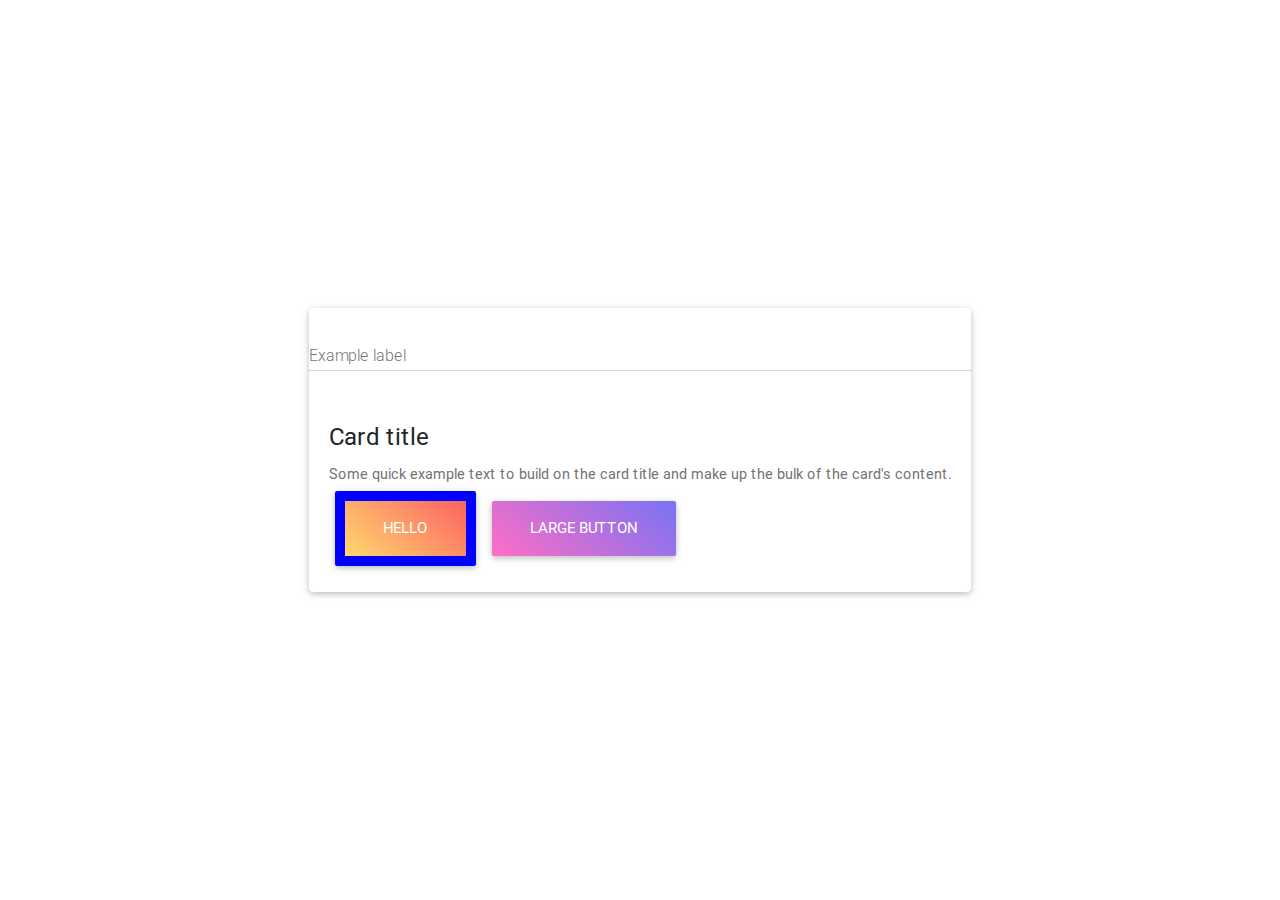
==== client/index.html @ 45e61799 "added mdbootstrap library resources" ====
<!DOCTYPE html>
<html lang="en">
  <head>
    <meta charset="utf-8" />
    <meta
      name="viewport"
      content="width=device-width, initial-scale=1, shrink-to-fit=no"
    />
    <meta http-equiv="x-ua-compatible" content="ie=edge" />
    <title>Material Design Bootstrap</title>
    <!-- Font Awesome -->
    <link
      rel="stylesheet"
      href="https://use.fontawesome.com/releases/v5.7.0/css/all.css"
    />
    <!-- Bootstrap core CSS -->
    <link href="css/bootstrap.min.css" rel="stylesheet" />
    <!-- Material Design Bootstrap -->
    <link href="css/mdb.min.css" rel="stylesheet" />
    <!-- Your custom styles (optional) -->
    <link href="index.css" rel="stylesheet" />
  </head>

  <body>
    <!-- Start your project here-->
    <div style="height: 100vh">
      <div class="flex-center flex-column">
        <div class="card">
          <div class="md-form">
            <input type="text" id="form1" class="form-control" />
            <label for="form1">Example label</label>
          </div>

          <!-- Card content -->
          <div class="card-body">
            <!-- Title -->
            <h4 class="card-title"><a>Card title</a></h4>
            <!-- Text -->
            <p class="card-text">
              Some quick example text to build on the card title and make up the
              bulk of the card's content.
            </p>
            <!-- Button -->
            <a href="#" class="btn peach-gradient btn-lg someclass">Hello</a>
            <button type="button" class="btn purple-gradient btn-lg">
              Large button
            </button>
          </div>
        </div>
      </div>
    </div>
    <!-- /Start your project here-->

    <!-- SCRIPTS -->
    <!-- JQuery -->
    <script type="text/javascript" src="js/jquery-3.3.1.min.js"></script>
    <!-- Bootstrap tooltips -->
    <script type="text/javascript" src="js/popper.min.js"></script>
    <!-- Bootstrap core JavaScript -->
    <script type="text/javascript" src="js/bootstrap.min.js"></script>
    <!-- MDB core JavaScript -->
    <script type="text/javascript" src="js/mdb.js"></script>
  </body>
</html>
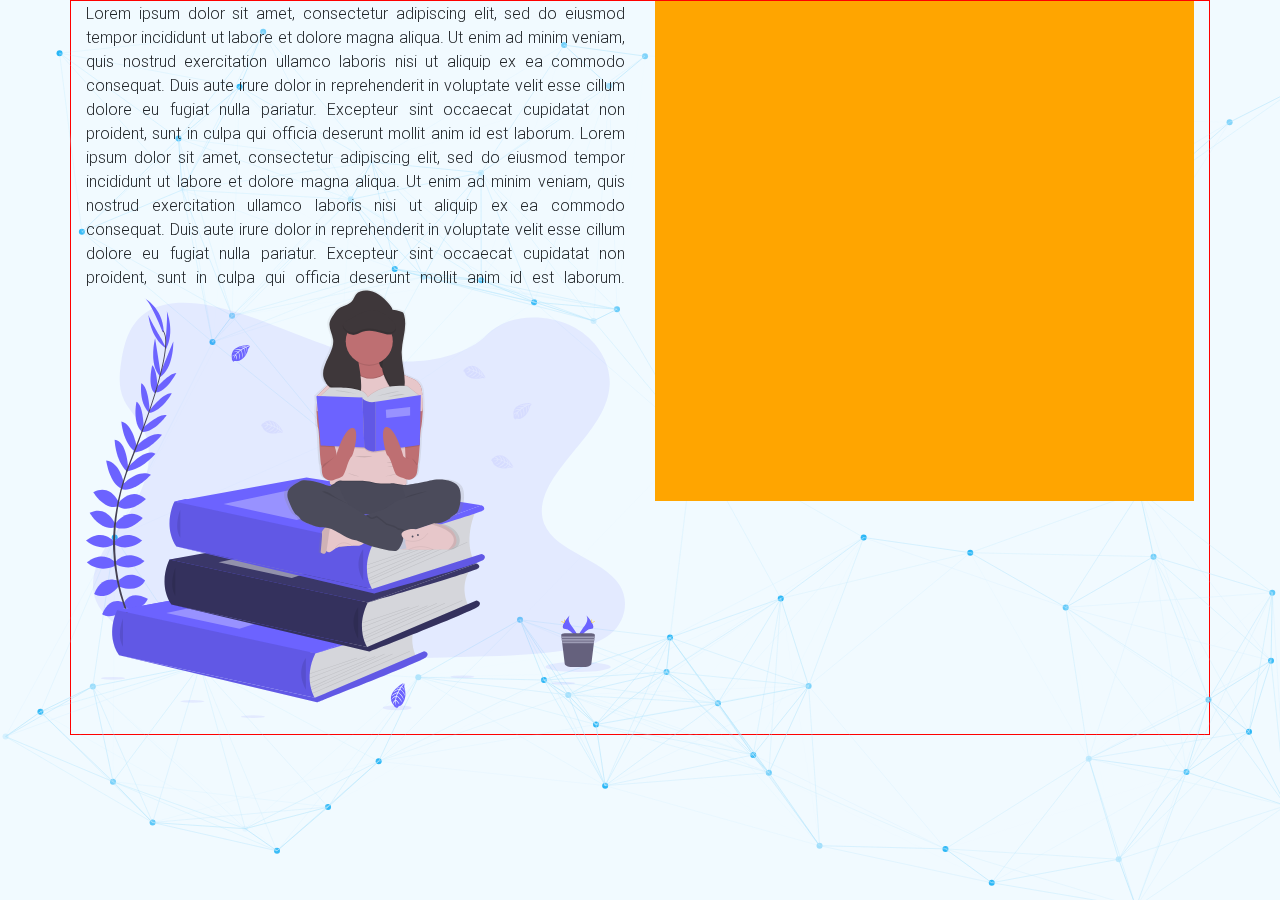
==== commit 6d4034e2: "staged, login page" ====
--- a/client/index.html
+++ b/client/index.html
@@ -22,34 +22,75 @@
   </head>
 
   <body>
-    <!-- Start your project here-->
-    <div style="height: 100vh">
-      <div class="flex-center flex-column">
-        <div class="card">
-          <div class="md-form">
-            <input type="text" id="form1" class="form-control" />
-            <label for="form1">Example label</label>
-          </div>
+    <canvas id="nokey" width="800" height="800">
+      Your Browser Don't Support Canvas, Please Download Chrome ^_^``
+    </canvas>
+    <!-- <header>
+      <nav
+        class="navbar fixed-top navbar-expand-lg navbar-dark scrolling-navbar"
+      >
+        <a class="navbar-brand" href="#"><strong>Navbar</strong></a>
+        <button
+          class="navbar-toggler"
+          type="button"
+          data-toggle="collapse"
+          data-target="#navbarSupportedContent"
+          aria-controls="navbarSupportedContent"
+          aria-expanded="false"
+          aria-label="Toggle navigation"
+        >
+          <span class="navbar-toggler-icon"></span>
+        </button>
+        <div class="collapse navbar-collapse" id="navbarSupportedContent">
+          <ul class="navbar-nav mr-auto">
+            <li class="nav-item active">
+              <a class="nav-link" href="#"
+                >Home <span class="sr-only">(current)</span></a
+              >
+            </li>
+            <li class="nav-item">
+              <a class="nav-link" href="#">Link</a>
+            </li>
+            <li class="nav-item">
+              <a class="nav-link" href="#">Profile</a>
+            </li>
+          </ul>
+        </div>
+      </nav>
+    </header> -->
 
-          <!-- Card content -->
-          <div class="card-body">
-            <!-- Title -->
-            <h4 class="card-title"><a>Card title</a></h4>
-            <!-- Text -->
-            <p class="card-text">
-              Some quick example text to build on the card title and make up the
-              bulk of the card's content.
-            </p>
-            <!-- Button -->
-            <a href="#" class="btn peach-gradient btn-lg someclass">Hello</a>
-            <button type="button" class="btn purple-gradient btn-lg">
-              Large button
-            </button>
-          </div>
+    <!--Main Layout-->
+
+    <div class="container my-container">
+      <div class="row">
+        <div class="col-md-6 bb">
+          <p align="justify">
+            Lorem ipsum dolor sit amet, consectetur adipiscing elit, sed do
+            eiusmod tempor incididunt ut labore et dolore magna aliqua. Ut enim
+            ad minim veniam, quis nostrud exercitation ullamco laboris nisi ut
+            aliquip ex ea commodo consequat. Duis aute irure dolor in
+            reprehenderit in voluptate velit esse cillum dolore eu fugiat nulla
+            pariatur. Excepteur sint occaecat cupidatat non proident, sunt in
+            culpa qui officia deserunt mollit anim id est laborum. Lorem ipsum
+            dolor sit amet, consectetur adipiscing elit, sed do eiusmod tempor
+            incididunt ut labore et dolore magna aliqua. Ut enim ad minim
+            veniam, quis nostrud exercitation ullamco laboris nisi ut aliquip ex
+            ea commodo consequat. Duis aute irure dolor in reprehenderit in
+            voluptate velit esse cillum dolore eu fugiat nulla pariatur.
+            Excepteur sint occaecat cupidatat non proident, sunt in culpa qui
+            officia deserunt mollit anim id est laborum.
+            <img
+              class="books-lover"
+              src="assets/book_lover.svg"
+              alt="book lover"
+            />
+          </p>
+        </div>
+        <div class="col-md-6">
+          <div class="myowndiv"></div>
         </div>
       </div>
     </div>
-    <!-- /Start your project here-->
 
     <!-- SCRIPTS -->
     <!-- JQuery -->
@@ -60,5 +101,6 @@
     <script type="text/javascript" src="js/bootstrap.min.js"></script>
     <!-- MDB core JavaScript -->
     <script type="text/javascript" src="js/mdb.js"></script>
+    <script type="text/javascript" src="index.js"></script>
   </body>
 </html>
--- a/client/index.css
+++ b/client/index.css
@@ -1,11 +1,46 @@
-/* .btn-primary {
-  border: 1px solid red;
+.navbar {
+  background-color: transparent;
+}
+
+.top-nav-collapse {
+  background-color: #4fc3f7;
+}
+
+@media only screen and (max-width: 768px) {
+  .navbar {
+    background-color: #4fc3f7;
+  }
+}
+
+html {
+  height: 100%;
+  background-color: #e1f5fe45;
+  /* align-items: center; */
+}
+
+body {
+  height: 100%;
+  width: 100%;
+  background-color: #e1f5fe45;
+  margin: 0 auto;
+}
+.books-lover {
+  width: 100%;
+  /* height: 300px; */
+}
+.bb {
+  /* border: 1px solid red; */
+}
+.myowndiv {
+  width: 100%;
+  height: 500px;
   background-color: orange;
 }
- */
-
-/* you can edit your css here */
-
-.someclass {
-  border: 10px solid blue;
+canvas {
+  background-color: transparent;
+  position: absolute;
 }
+.my-container {
+  border: 1px solid red;
+  margin: 0 auto;
+}
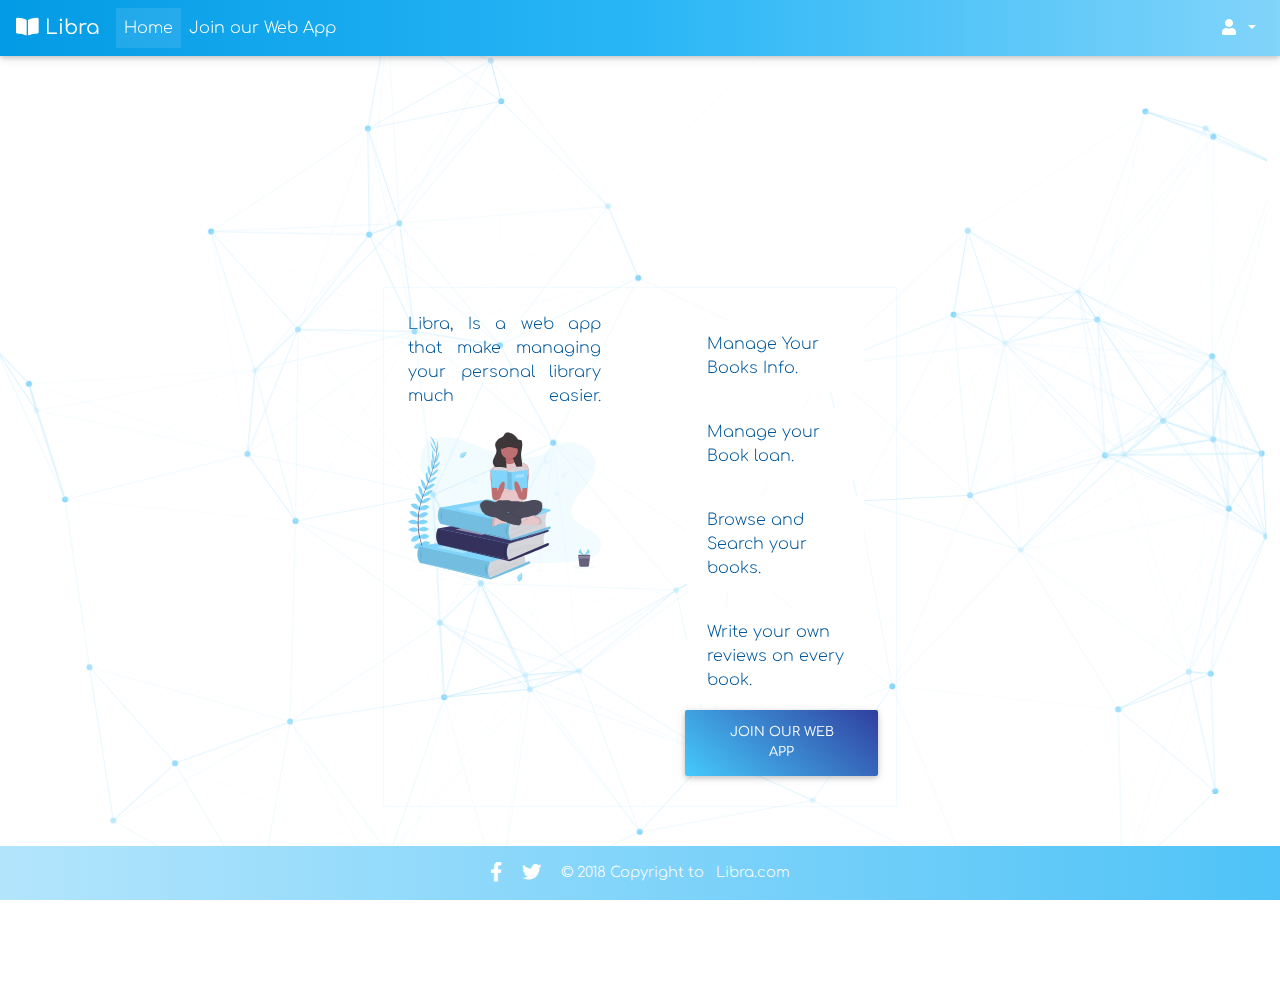
==== commit 20e87ece: "added landing page, staged" ====
--- a/client/index.html
+++ b/client/index.html
@@ -7,7 +7,7 @@
       content="width=device-width, initial-scale=1, shrink-to-fit=no"
     />
     <meta http-equiv="x-ua-compatible" content="ie=edge" />
-    <title>Material Design Bootstrap</title>
+    <title>Libra</title>
     <!-- Font Awesome -->
     <link
       rel="stylesheet"
@@ -19,81 +19,127 @@
     <link href="css/mdb.min.css" rel="stylesheet" />
     <!-- Your custom styles (optional) -->
     <link href="index.css" rel="stylesheet" />
+    <link
+      href="https://fonts.googleapis.com/css?family=Comfortaa"
+      rel="stylesheet"
+    />
+    <link
+      rel="stylesheet"
+      href="https://use.fontawesome.com/releases/v5.8.1/css/all.css"
+      integrity="sha384-50oBUHEmvpQ+1lW4y57PTFmhCaXp0ML5d60M1M7uH2+nqUivzIebhndOJK28anvf"
+      crossorigin="anonymous"
+    />
   </head>
 
   <body>
     <canvas id="nokey" width="800" height="800">
-      Your Browser Don't Support Canvas, Please Download Chrome ^_^``
+      Your Browser Don't Support Canvas
     </canvas>
-    <!-- <header>
-      <nav
-        class="navbar fixed-top navbar-expand-lg navbar-dark scrolling-navbar"
+
+    <nav class="navbar fixed-top navbar-expand-lg navbar-dark myNav">
+      <a class="navbar-brand" href="#"
+        ><strong><i class="fas fa-book-open"></i> Libra</strong></a
       >
-        <a class="navbar-brand" href="#"><strong>Navbar</strong></a>
-        <button
-          class="navbar-toggler"
-          type="button"
-          data-toggle="collapse"
-          data-target="#navbarSupportedContent"
-          aria-controls="navbarSupportedContent"
-          aria-expanded="false"
-          aria-label="Toggle navigation"
-        >
-          <span class="navbar-toggler-icon"></span>
-        </button>
-        <div class="collapse navbar-collapse" id="navbarSupportedContent">
-          <ul class="navbar-nav mr-auto">
-            <li class="nav-item active">
-              <a class="nav-link" href="#"
-                >Home <span class="sr-only">(current)</span></a
-              >
-            </li>
-            <li class="nav-item">
-              <a class="nav-link" href="#">Link</a>
-            </li>
-            <li class="nav-item">
-              <a class="nav-link" href="#">Profile</a>
-            </li>
-          </ul>
-        </div>
-      </nav>
-    </header> -->
+      <button
+        class="navbar-toggler"
+        type="button"
+        data-toggle="collapse"
+        data-target="#navbarSupportedContent"
+        aria-controls="navbarSupportedContent"
+        aria-expanded="false"
+        aria-label="Toggle navigation"
+      >
+        <span class="navbar-toggler-icon"></span>
+      </button>
+      <div class="collapse navbar-collapse" id="navbarSupportedContent">
+        <ul class="navbar-nav mr-auto">
+          <li class="nav-item active">
+            <a class="nav-link" href="#"
+              >Home <span class="sr-only">(current)</span></a
+            >
+          </li>
+          <li class="nav-item">
+            <a class="nav-link" href="login.html">Join our Web App</a>
+          </li>
+        </ul>
+        <ul class="navbar-nav ml-auto">
+          <li class="nav-item dropdown">
+            <a
+              class="nav-link dropdown-toggle"
+              id="navbarDropdownMenuLink-4"
+              data-toggle="dropdown"
+              aria-haspopup="true"
+              aria-expanded="false"
+            >
+              <i class="fas fa-user"></i>
+            </a>
+            <div
+              class="dropdown-menu dropdown-menu-right dropdown-info"
+              aria-labelledby="navbarDropdownMenuLink-4"
+            >
+              <a class="dropdown-item" href="#">My account</a>
+              <a class="dropdown-item" href="#">Log out</a>
+            </div>
+          </li>
+        </ul>
+      </div>
+    </nav>
 
-    <!--Main Layout-->
-
-    <div class="container my-container">
+    <div class="my-container">
       <div class="row">
-        <div class="col-md-6 bb">
-          <p align="justify">
-            Lorem ipsum dolor sit amet, consectetur adipiscing elit, sed do
-            eiusmod tempor incididunt ut labore et dolore magna aliqua. Ut enim
-            ad minim veniam, quis nostrud exercitation ullamco laboris nisi ut
-            aliquip ex ea commodo consequat. Duis aute irure dolor in
-            reprehenderit in voluptate velit esse cillum dolore eu fugiat nulla
-            pariatur. Excepteur sint occaecat cupidatat non proident, sunt in
-            culpa qui officia deserunt mollit anim id est laborum. Lorem ipsum
-            dolor sit amet, consectetur adipiscing elit, sed do eiusmod tempor
-            incididunt ut labore et dolore magna aliqua. Ut enim ad minim
-            veniam, quis nostrud exercitation ullamco laboris nisi ut aliquip ex
-            ea commodo consequat. Duis aute irure dolor in reprehenderit in
-            voluptate velit esse cillum dolore eu fugiat nulla pariatur.
-            Excepteur sint occaecat cupidatat non proident, sunt in culpa qui
-            officia deserunt mollit anim id est laborum.
-            <img
-              class="books-lover"
-              src="assets/book_lover.svg"
-              alt="book lover"
-            />
-          </p>
+        <div class="col-md-6">
+          <div class="wrappers">
+            <p align="justify">
+              Libra, Is a web app that make managing your personal library much
+              easier.
+              <img
+                class="books-lover"
+                src="assets/book_lover.svg"
+                alt="book lover"
+              />
+            </p>
+          </div>
         </div>
         <div class="col-md-6">
-          <div class="myowndiv"></div>
+          <div class="wrappers button-wrapper">
+            <div class="list-group">
+              <p class="list-group-item">
+                Manage Your Books Info.
+              </p>
+              <p class="list-group-item">
+                Manage your Book loan.
+              </p>
+              <p class="list-group-item">
+                Browse and Search your books.
+              </p>
+              <p class="list-group-item">
+                Write your own reviews on every book.
+              </p>
+            </div>
+            <button class="btn blue-gradient">Join Our Web App</button>
+          </div>
         </div>
       </div>
     </div>
+    <footer class="font-small footer-color">
+      <!-- Copyright -->
+      <div class="text-center py-3">
+        <!-- Facebook -->
+        <a class="fb-ic">
+          <i class="fab fa-facebook-f fa-lg white-text mr-md-3"> </i>
+        </a>
+        <!-- Twitter -->
+        <a class="tw-ic">
+          <i class="fab fa-twitter fa-lg white-text mr-md-3"> </i>
+        </a>
 
-    <!-- SCRIPTS -->
-    <!-- JQuery -->
+        © 2018 Copyright to &nbsp
+        <a href="#">
+          Libra.com
+        </a>
+      </div>
+      <!-- Copyright -->
+    </footer>
     <script type="text/javascript" src="js/jquery-3.3.1.min.js"></script>
     <!-- Bootstrap tooltips -->
     <script type="text/javascript" src="js/popper.min.js"></script>
@@ -101,6 +147,6 @@
     <script type="text/javascript" src="js/bootstrap.min.js"></script>
     <!-- MDB core JavaScript -->
     <script type="text/javascript" src="js/mdb.js"></script>
-    <script type="text/javascript" src="index.js"></script>
+    <script type="text/javascript" src="js/canvas_controller.js"></script>
   </body>
 </html>
--- a/client/index.css
+++ b/client/index.css
@@ -1,46 +1,60 @@
-.navbar {
-  background-color: transparent;
+body {
+  font-family: "Comfortaa", cursive;
+}
+p {
+  color: #01579b;
+}
+.myNav {
+  background: -webkit-linear-gradient(left, #039be5, #29b6f6, #81d4fa);
+}
+canvas {
+  position: absolute;
+  width: 99%;
+  height: 99%;
+  top: 0;
+  /* z-index: -1; */
+}
+.my-container {
+  margin-top: 18em;
+  margin-right: auto;
+  margin-left: auto;
+  margin-bottom: 12em;
+  max-width: 40%;
+  background-color: white;
+  background: white;
+  box-shadow: 0px 0px 1px 0px rgba(179, 229, 252, 1);
+}
+.books-lover {
+  max-width: 100%;
+  margin-top: 1.5em;
+}
+.wrappers {
+  padding: 1.5em;
+}
+.button-wrapper {
 }
 
-.top-nav-collapse {
-  background-color: #4fc3f7;
+.list-group-item {
+  border: unset;
+  margin: 0.5em;
 }
-
-@media only screen and (max-width: 768px) {
-  .navbar {
-    background-color: #4fc3f7;
-  }
+.btn {
+  width: 100%;
+  color: white;
 }
-
-html {
-  height: 100%;
-  background-color: #e1f5fe45;
-  /* align-items: center; */
+.btn:hover,
+.btn:active,
+.btn:focus {
+  color: white;
+  font-size: 0.8em;
 }
-
-body {
-  height: 100%;
+footer {
+  position: absolute;
+  bottom: 0;
   width: 100%;
-  background-color: #e1f5fe45;
-  margin: 0 auto;
+  background: -webkit-linear-gradient(left, #b3e5fc, #81d4fa, #4fc3f7);
+  color: white;
 }
-.books-lover {
-  width: 100%;
-  /* height: 300px; */
+a {
+  color: white;
 }
-.bb {
-  /* border: 1px solid red; */
-}
-.myowndiv {
-  width: 100%;
-  height: 500px;
-  background-color: orange;
-}
-canvas {
-  background-color: transparent;
-  position: absolute;
-}
-.my-container {
-  border: 1px solid red;
-  margin: 0 auto;
-}
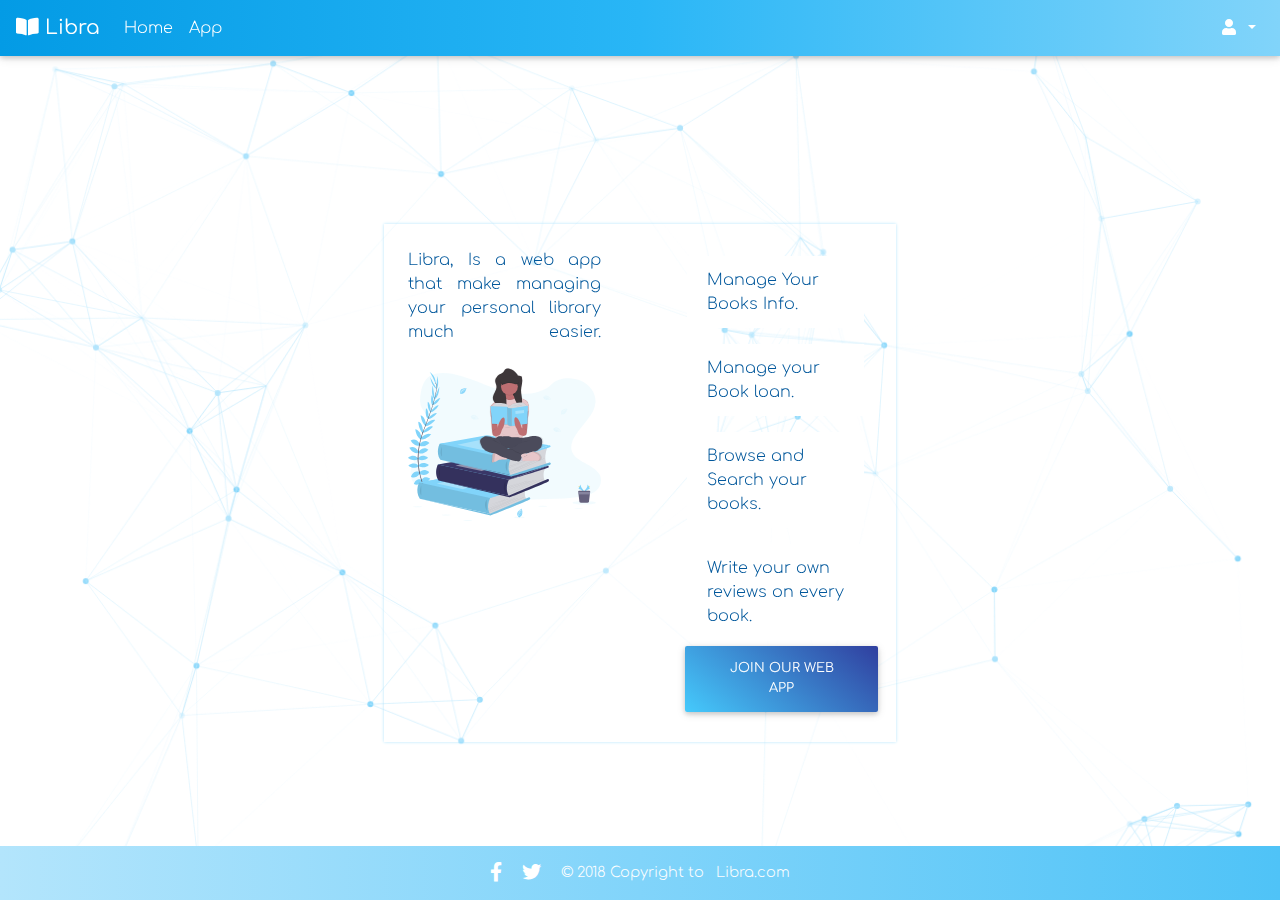
==== commit 6b6b52be: "updated code" ====
--- a/client/index.html
+++ b/client/index.html
@@ -37,8 +37,8 @@
     </canvas>
 
     <nav class="navbar fixed-top navbar-expand-lg navbar-dark myNav">
-      <a class="navbar-brand" href="#"
-        ><strong><i class="fas fa-book-open"></i> Libra</strong></a
+      <span class="navbar-brand" href="#"
+        ><strong><i class="fas fa-book-open"></i> Libra</strong></span
       >
       <button
         class="navbar-toggler"
@@ -53,13 +53,11 @@
       </button>
       <div class="collapse navbar-collapse" id="navbarSupportedContent">
         <ul class="navbar-nav mr-auto">
-          <li class="nav-item active">
-            <a class="nav-link" href="#"
-              >Home <span class="sr-only">(current)</span></a
-            >
+          <li class="nav-item">
+            <a class="nav-link" href="#">Home</a>
           </li>
           <li class="nav-item">
-            <a class="nav-link" href="login.html">Join our Web App</a>
+            <a class="nav-link" href="app.html">App</a>
           </li>
         </ul>
         <ul class="navbar-nav ml-auto">
@@ -78,7 +76,7 @@
               aria-labelledby="navbarDropdownMenuLink-4"
             >
               <a class="dropdown-item" href="#">My account</a>
-              <a class="dropdown-item" href="#">Log out</a>
+              <a class="dropdown-item" href="SignIn.html">Log In</a>
             </div>
           </li>
         </ul>
@@ -116,7 +114,11 @@
                 Write your own reviews on every book.
               </p>
             </div>
-            <button class="btn blue-gradient">Join Our Web App</button>
+            <a href="SignUp.html">
+              <button class="btn blue-gradient">
+                Join Our Web App
+              </button>
+            </a>
           </div>
         </div>
       </div>
--- a/client/index.css
+++ b/client/index.css
@@ -15,14 +15,14 @@
   /* z-index: -1; */
 }
 .my-container {
-  margin-top: 18em;
+  margin-top: 14em;
   margin-right: auto;
   margin-left: auto;
-  margin-bottom: 12em;
+  /* margin-bottom: 12em; */
   max-width: 40%;
   background-color: white;
   background: white;
-  box-shadow: 0px 0px 1px 0px rgba(179, 229, 252, 1);
+  box-shadow: 0px 0px 3px 0px rgba(179, 229, 252, 1);
 }
 .books-lover {
   max-width: 100%;
@@ -30,8 +30,6 @@
 }
 .wrappers {
   padding: 1.5em;
-}
-.button-wrapper {
 }
 
 .list-group-item {
